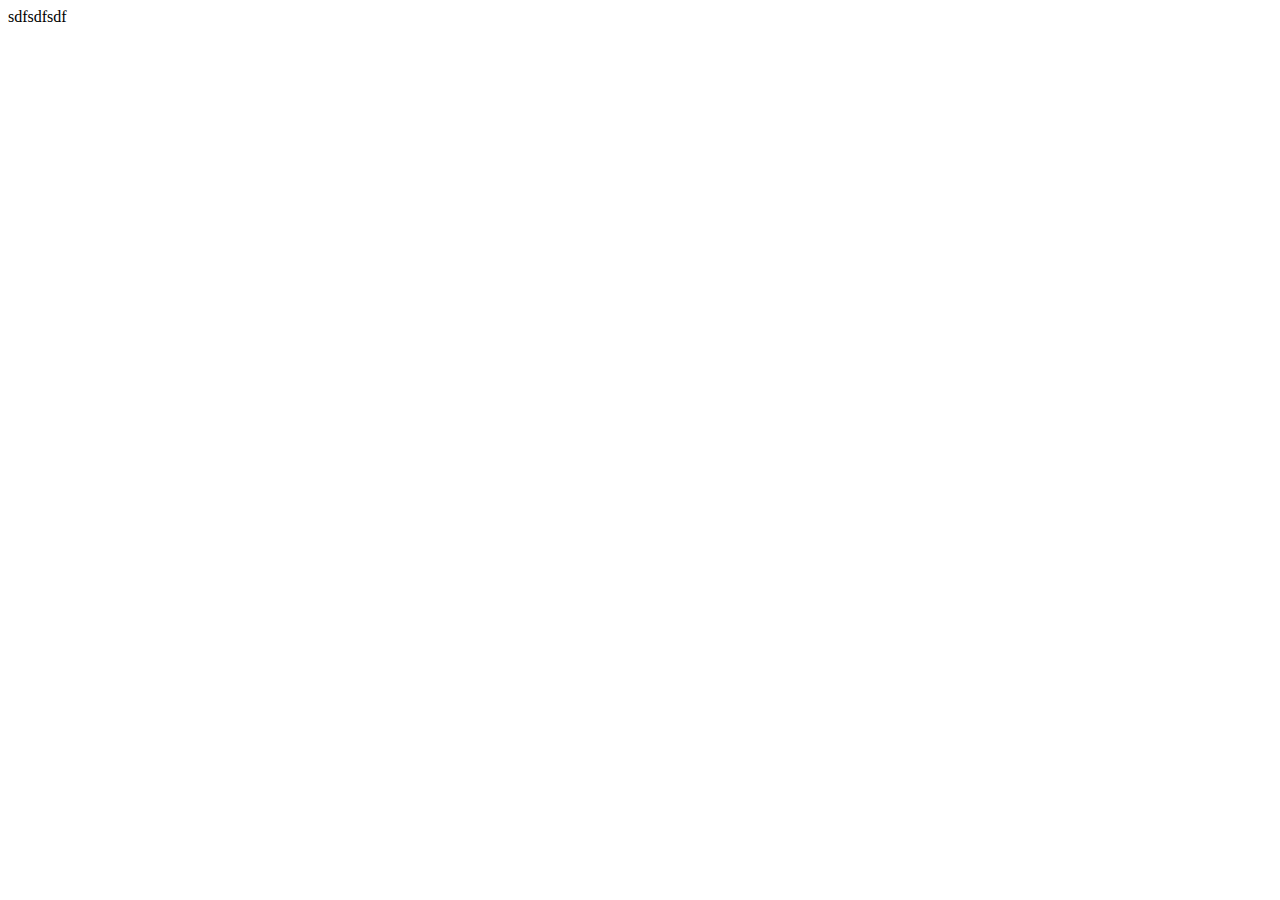
==== index.html @ 6ebde31c "Update index.html" ====
<!DOCTYPE html>
<html lang="en">
<head>
    <meta charset="UTF-8">
    <meta name="viewport" content="width=device-width, initial-scale=1.0">
    <meta http-equiv="X-UA-Compatible" content="ie=edge">
    <title>Document</title>
</head>
<body>
    sdfsdfsdf
</body>
</html>
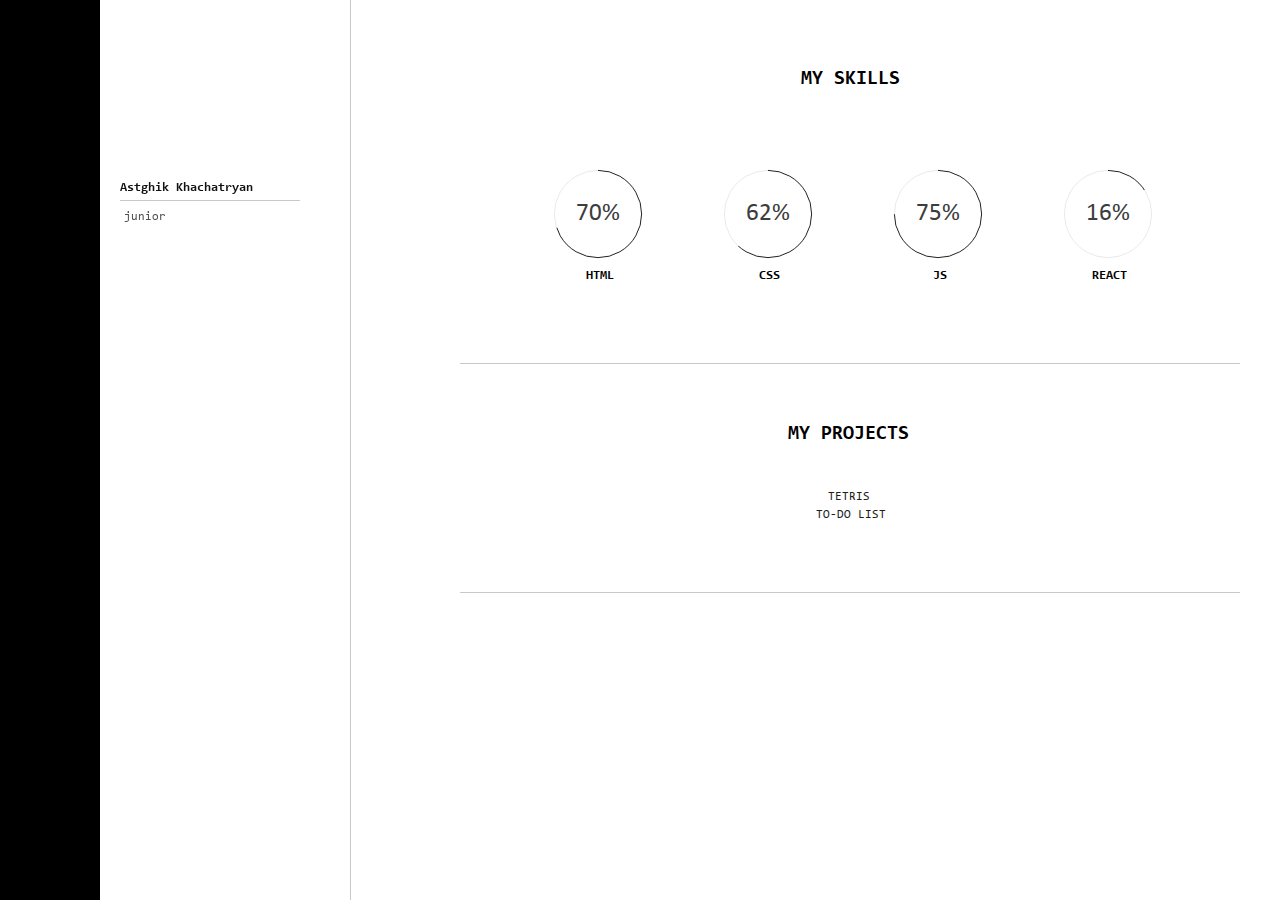
==== commit ed8edc53: "portfolio" ====
--- a/index.html
+++ b/index.html
@@ -1,12 +1,126 @@
 <!DOCTYPE html>
-<html lang="en">
-<head>
-    <meta charset="UTF-8">
-    <meta name="viewport" content="width=device-width, initial-scale=1.0">
-    <meta http-equiv="X-UA-Compatible" content="ie=edge">
-    <title>Document</title>
-</head>
-<body>
-    sdfsdfsdf
-</body>
+<html class="no-js">
+    <head>
+        <meta charset="utf-8">
+        <title>Astghik Khachatryan</title>
+        <link rel="stylesheet" href="style.css">
+        <link rel="icon" href="favicon.png" type="image/gif" sizes="16x16">
+        
+    </head>
+
+    <body>
+        <div class="sidebar">
+
+        </div>
+        <div class="sidebar2">
+            <div class="name">
+                Astghik Khachatryan
+            </div>
+            <div class="bio">junior</div>
+        </div>
+
+                           <!--              SKILLS                    -->
+        <div class="mySkills">
+            <div class="skillsTitle">MY SKILLS</div>
+            <div class="skills">
+                <div class="skill html" data-percent="70%">
+                    <svg viewBox="-10 -10 220 220">
+                    <g fill="none" stroke-width="2" transform="translate(100,100)">
+                    <path d="M 0,-100 A 100,100 0 0,1 86.6,-50" stroke="url(#cl1)"/>
+                    <path d="M 86.6,-50 A 100,100 0 0,1 86.6,50" stroke="url(#cl2)"/>
+                    <path d="M 86.6,50 A 100,100 0 0,1 0,100" stroke="url(#cl3)"/>
+                    <path d="M 0,100 A 100,100 0 0,1 -86.6,50" stroke="url(#cl4)"/>
+                    <path d="M -86.6,50 A 100,100 0 0,1 -86.6,-50" stroke="url(#cl5)"/>
+                    <path d="M -86.6,-50 A 100,100 0 0,1 0,-100" stroke="url(#cl6)"/>
+                    </g>
+                    </svg>
+                    <svg viewBox="-10 -10 220 220">
+                    <path d="M200,100 C200,44.771525 155.228475,0 100,0 C44.771525,0 0,44.771525 0,100 C0,155.228475 44.771525,200 100,200 C155.228475,200 200,155.228475 200,100 Z" stroke-dashoffset="440.11"></path>
+                    </svg>
+                    <div class="thtml">HTML</div>
+
+                </div>
+                <div class="skill css" data-percent="62%">
+                    <svg viewBox="-10 -10 220 220">
+                    <g fill="none" stroke-width="2" transform="translate(100,100)">
+                    <path d="M 0,-100 A 100,100 0 0,1 86.6,-50" stroke="url(#cl1)"/>
+                    <path d="M 86.6,-50 A 100,100 0 0,1 86.6,50" stroke="url(#cl2)"/>
+                    <path d="M 86.6,50 A 100,100 0 0,1 0,100" stroke="url(#cl3)"/>
+                    <path d="M 0,100 A 100,100 0 0,1 -86.6,50" stroke="url(#cl4)"/>
+                    <path d="M -86.6,50 A 100,100 0 0,1 -86.6,-50" stroke="url(#cl5)"/>
+                    <path d="M -86.6,-50 A 100,100 0 0,1 0,-100" stroke="url(#cl6)"/>
+                    </g>
+                    </svg>
+                    <svg viewBox="-10 -10 220 220">
+                    <path d="M200,100 C200,44.771525 155.228475,0 100,0 C44.771525,0 0,44.771525 0,100 C0,155.228475 44.771525,200 100,200 C155.228475,200 200,155.228475 200,100 Z" stroke-dashoffset="389.82"></path>
+                    </svg>
+                    <div class="tcss">CSS</div>
+                </div>
+                <div class="skill js" data-percent="75%">
+                    <svg viewBox="-10 -10 220 220">
+                    <g fill="none" stroke-width="2" transform="translate(100,100)">
+                    <path d="M 0,-100 A 100,100 0 0,1 86.6,-50" stroke="url(#cl1)"/>
+                    <path d="M 86.6,-50 A 100,100 0 0,1 86.6,50" stroke="url(#cl2)"/>
+                    <path d="M 86.6,50 A 100,100 0 0,1 0,100" stroke="url(#cl3)"/>
+                    <path d="M 0,100 A 100,100 0 0,1 -86.6,50" stroke="url(#cl4)"/>
+                    <path d="M -86.6,50 A 100,100 0 0,1 -86.6,-50" stroke="url(#cl5)"/>
+                    <path d="M -86.6,-50 A 100,100 0 0,1 0,-100" stroke="url(#cl6)"/>
+                    </g>
+                    </svg>
+                    <svg viewBox="-10 -10 220 220">
+                    <path d="M200,100 C200,44.771525 155.228475,0 100,0 C44.771525,0 0,44.771525 0,100 C0,155.228475 44.771525,200 100,200 C155.228475,200 200,155.228475 200,100 Z" stroke-dashoffset="471.55"></path>
+                    </svg>
+                    <div class="tjs">JS</div>
+                </div>
+                <div class="skill react" data-percent="16%">
+                    <svg viewBox="-10 -10 220 220">
+                    <g fill="none" stroke-width="2" transform="translate(100,100)">
+                    <path d="M 0,-100 A 100,100 0 0,1 86.6,-50" stroke="url(#cl1)"/>
+                    <path d="M 86.6,-50 A 100,100 0 0,1 86.6,50" stroke="url(#cl2)"/>
+                    <path d="M 86.6,50 A 100,100 0 0,1 0,100" stroke="url(#cl3)"/>
+                    <path d="M 0,100 A 100,100 0 0,1 -86.6,50" stroke="url(#cl4)"/>
+                    <path d="M -86.6,50 A 100,100 0 0,1 -86.6,-50" stroke="url(#cl5)"/>
+                    <path d="M -86.6,-50 A 100,100 0 0,1 0,-100" stroke="url(#cl6)"/>
+                    </g>
+                    </svg>
+                    <svg viewBox="-10 -10 220 220">
+                    <path d="M200,100 C200,44.771525 155.228475,0 100,0 C44.771525,0 0,44.771525 0,100 C0,155.228475 44.771525,200 100,200 C155.228475,200 200,155.228475 200,100 Z" stroke-dashoffset="100.6"></path>
+                    </svg>
+                    <div class="treact">REACT</div>
+                </div>
+
+                <svg width="0" height="0" class="grad">
+                    <defs>
+                    <linearGradient id="cl1" gradientUnits="objectBoundingBox" x1="0" y1="0" x2="1" y2="1">
+                        <stop offset="100%" stop-color="#000000"/>
+                    </linearGradient>
+                    <linearGradient id="cl2" gradientUnits="objectBoundingBox" x1="0" y1="0" x2="0" y2="1">
+                        <stop offset="100%" stop-color="#000000"/>
+                    </linearGradient>
+                    <linearGradient id="cl3" gradientUnits="objectBoundingBox" x1="1" y1="0" x2="0" y2="1">
+                        <stop offset="100%" stop-color="#000000"/>
+                    </linearGradient>
+                    <linearGradient id="cl4" gradientUnits="objectBoundingBox" x1="1" y1="1" x2="0" y2="0">
+                        <stop offset="100%" stop-color="#000000"/>
+                    </linearGradient>
+                    <linearGradient id="cl5" gradientUnits="objectBoundingBox" x1="0" y1="1" x2="0" y2="0">
+                        <stop offset="100%" stop-color="#000000"/>
+                    </linearGradient>
+                    <linearGradient id="cl6" gradientUnits="objectBoundingBox" x1="0" y1="1" x2="1" y2="0">
+                        <stop stop-color="#000000"/>
+                        <stop offset="100%" stop-color="#000000"/>
+                    </linearGradient>
+                    </defs>
+                    </svg>
+            </div>
+
+                         <!--              PROJECTS                -->
+        <div class="myProjects">
+            <div class="projectsTitle">MY PROJECTS</div>
+            <a target="_blank" class="tetris" href="https://astghiik.github.io/tetris/">TETRIS</a> <br />
+            <a target="_blank" class="todolist" href="https://astghiik.github.io/todolist-react/">TO-DO LIST</a>
+        </div>
+
+
+    </body>
 </html>--- a/style.css
+++ b/style.css
@@ -0,0 +1,192 @@
+@import url(https://fonts.googleapis.com/css?family=Lato:100,400);
+@-webkit-keyframes load {
+  0% {
+        stroke-dashoffset: 0; 
+    } 
+}
+@keyframes load {
+  0% {
+        stroke-dashoffset: 0;
+    }
+}
+
+@font-face {
+    font-family: consolab;
+    src: url(consolab.ttf);
+}
+
+@font-face {
+    font-family: calibri;
+    src: url(Calibri.ttf);
+}
+    
+@font-face {
+    font-family: consola;
+    src: url(consola.ttf);
+}
+
+.sidebar {
+    position: fixed;
+    top: 0;
+    left: 0;
+    width: 100px;
+    height: 100%;
+    background-color: #000;
+}
+
+.sidebar2 {
+    position: fixed;
+    top: 0;
+    padding-left: 20px;
+    left: 100px;
+    width: 230px;
+    height: 100%;
+    border-style: hidden solid hidden hidden;
+    border-right: 1px solid #c9c9c9
+}
+
+.name {
+    font-family: consolab;
+    font-size: 13px;
+    color: #111111;
+    position: fixed;
+    top: 180px;
+    width: 180px;
+    height: 20px;
+    border-style: hidden hidden solid hidden;
+    border-bottom: 1px solid #c9c9c9
+}
+
+.bio {
+    position: fixed;
+    font-family: consola;
+    font-size: 12px;
+    color: #505050;
+    top: 210px;
+    margin-left: 4px;
+}
+
+
+.mySkills {
+    position: absolute;
+    margin: 60px 0 0 0;
+    left: 460px;
+    width: 780px;
+    border-bottom: 1px solid #c9c9c9;
+}
+
+.skills {
+  position: relative;
+  display: inline-block;
+  text-align: center;
+}
+
+.skills > .skill {
+    display: inline-block;
+    position: relative;
+    color: #3d3d3d;
+    font-family: calibri;
+    margin-right: 70px;
+}
+
+.skills > .skill:before {
+    content: attr(data-name);
+    position: absolute;
+    width: 100%;
+    bottom: -2rem;
+    font-weight: 400; 
+}
+      
+.skills > .skill:after {
+    content: attr(data-percent);
+    position: absolute;
+    width: 100%;
+    top: 32px;
+    left: 0;
+    font-size: 25px;
+    text-align: center;
+}
+
+.skills svg:not(.grad) {
+    width: 6rem;
+    height: 6rem; 
+}
+
+.skills svg:nth-child(2) {
+    position: absolute;
+    left: 0;
+    top: 0;
+    -webkit-transform: rotate(-90deg);
+    transform: rotate(-90deg);
+}
+
+.skills svg:nth-child(2) path {
+    fill: none;
+    stroke-width: 25;
+    stroke-dasharray: 629;
+    stroke: #fff;
+    opacity: .9;
+    -webkit-animation: load 4s;
+    animation: load 4s;
+}
+
+
+.myProjects {
+    position: absolute;
+    padding-bottom: 70px;
+    width: 780px;
+    margin-bottom: 50px;
+    border-bottom: 1px solid #c9c9c9;
+}
+
+
+.skillsTitle {
+    margin: 0 0 75px 341px;
+    font-family: consolab;
+    font-size: 20px;
+}
+
+.projectsTitle {
+    margin: 60px 0 40px 328px;
+    font-family: consolab;
+    font-size: 20px;
+}
+
+.skills {
+    margin-left: 90px;
+    margin-bottom: 80px;
+}
+
+.thtml, .tcss, .tjs, .treact {
+    font-size: 13px;
+    font-family: consolab;
+    color: black;
+    margin-left: 3px;
+}
+
+.tetris, .todolist {
+    font-family: consola;
+    color: #1d1d1d;
+    text-decoration: none;
+    font-size: 12px;
+}
+
+.tetris {
+    margin: 0 0 10px 368px;
+}
+
+.todolist {
+    margin: 0 0 10px 356px;
+}
+
+.tetris:hover {
+    color: black;
+    font-family: consolab;
+}
+
+.todolist:hover {
+    color: black;
+    font-family: consolab;
+    text-decoration: line-through;
+}
+
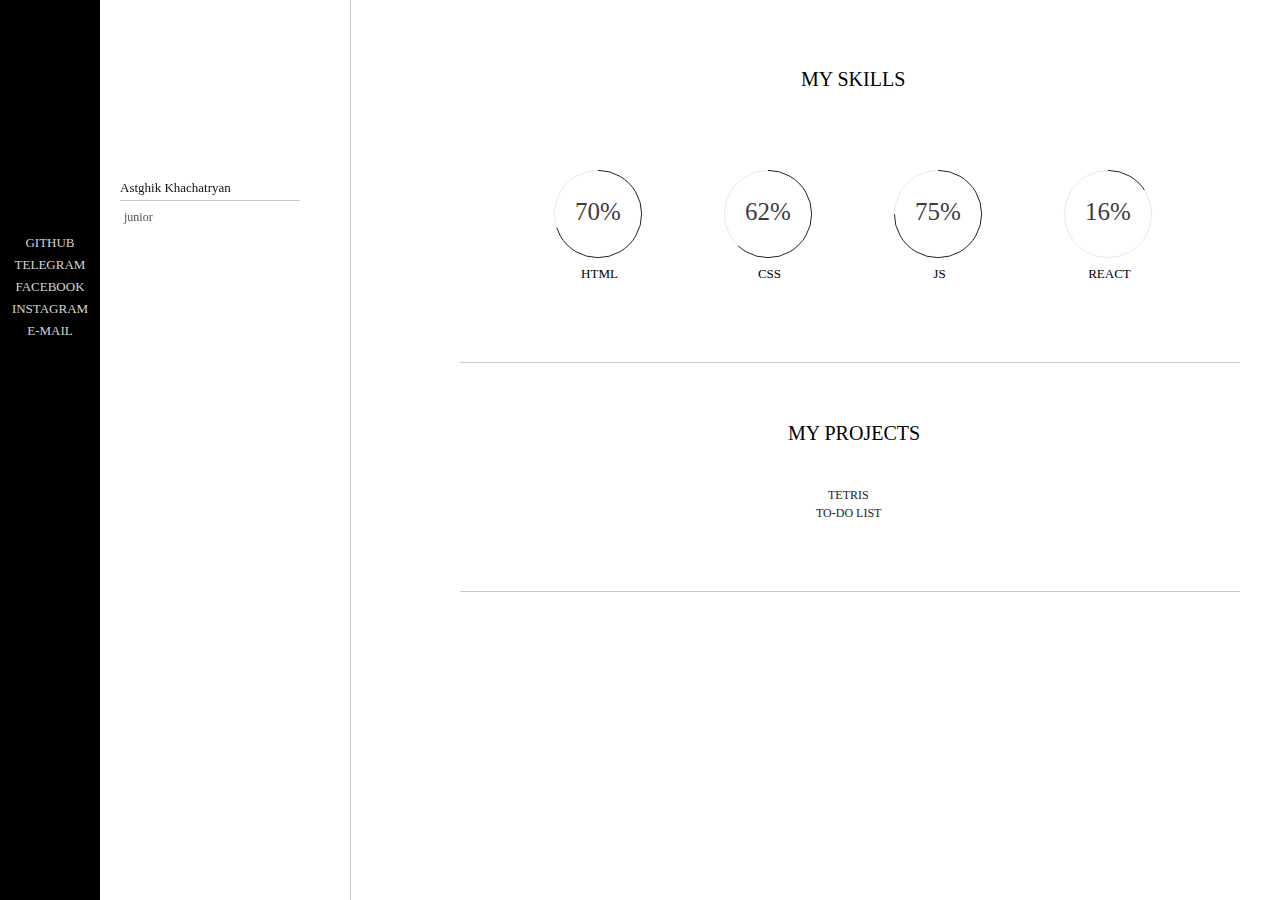
==== commit ff0e0b37: "links" ====
--- a/index.html
+++ b/index.html
@@ -1,16 +1,29 @@
 <!DOCTYPE html>
-<html class="no-js">
+<html>
     <head>
         <meta charset="utf-8">
         <title>Astghik Khachatryan</title>
         <link rel="stylesheet" href="style.css">
-        <link rel="icon" href="favicon.png" type="image/gif" sizes="16x16">
-        
+        <link rel="icon" href="favicon.png" type="image/gif">
     </head>
 
     <body>
         <div class="sidebar">
-
+            <a class="github" target="_blank" href="https://github.com/astghiik">
+                GITHUB
+            </a>
+            <a class="telegram" target="_blank" href="https://t.me/astghikhachatryan">
+                TELEGRAM
+            </a>
+            <a class="facebook" target="_blank" href="">
+                FACEBOOK
+            </a>
+            <a class="instagram" target="_blank" href="">
+                INSTAGRAM
+            </a>
+            <a class="mail" target="_blank" href="mailto:astghikhachatrian@gmail.com">
+                E-MAIL
+            </a>
         </div>
         <div class="sidebar2">
             <div class="name">
@@ -122,5 +135,7 @@
         </div>
 
 
+        <script src="script.js"></script>
+
     </body>
 </html>--- a/style.css
+++ b/style.css
@@ -12,26 +12,43 @@
 
 @font-face {
     font-family: consolab;
-    src: url(consolab.ttf);
+    src: url(fonts/consolab.ttf);
 }
 
 @font-face {
     font-family: calibri;
-    src: url(Calibri.ttf);
+    src: url(fonts/Calibri.ttf);
 }
     
 @font-face {
     font-family: consola;
-    src: url(consola.ttf);
+    src: url(fonts/consola.ttf);
 }
 
 .sidebar {
-    position: fixed;
+    display: flex;
+    flex-direction: column;
+    align-items: center;
+    position: fixed;
+    padding: 232px 0 0 0;
     top: 0;
     left: 0;
     width: 100px;
     height: 100%;
     background-color: #000;
+}
+
+.github, .telegram, .facebook, .instagram, .mail {
+    font-family: calibri;
+    font-size: 13px;
+    color: #d4d4d4;
+    text-decoration: none;
+    padding: 3px 6px 3px 6px;
+}
+
+.github:hover, .telegram:hover, .facebook:hover, .instagram:hover, .mail:hover {
+    color: #000000;
+    background-color: #f5f5f5;
 }
 
 .sidebar2 {
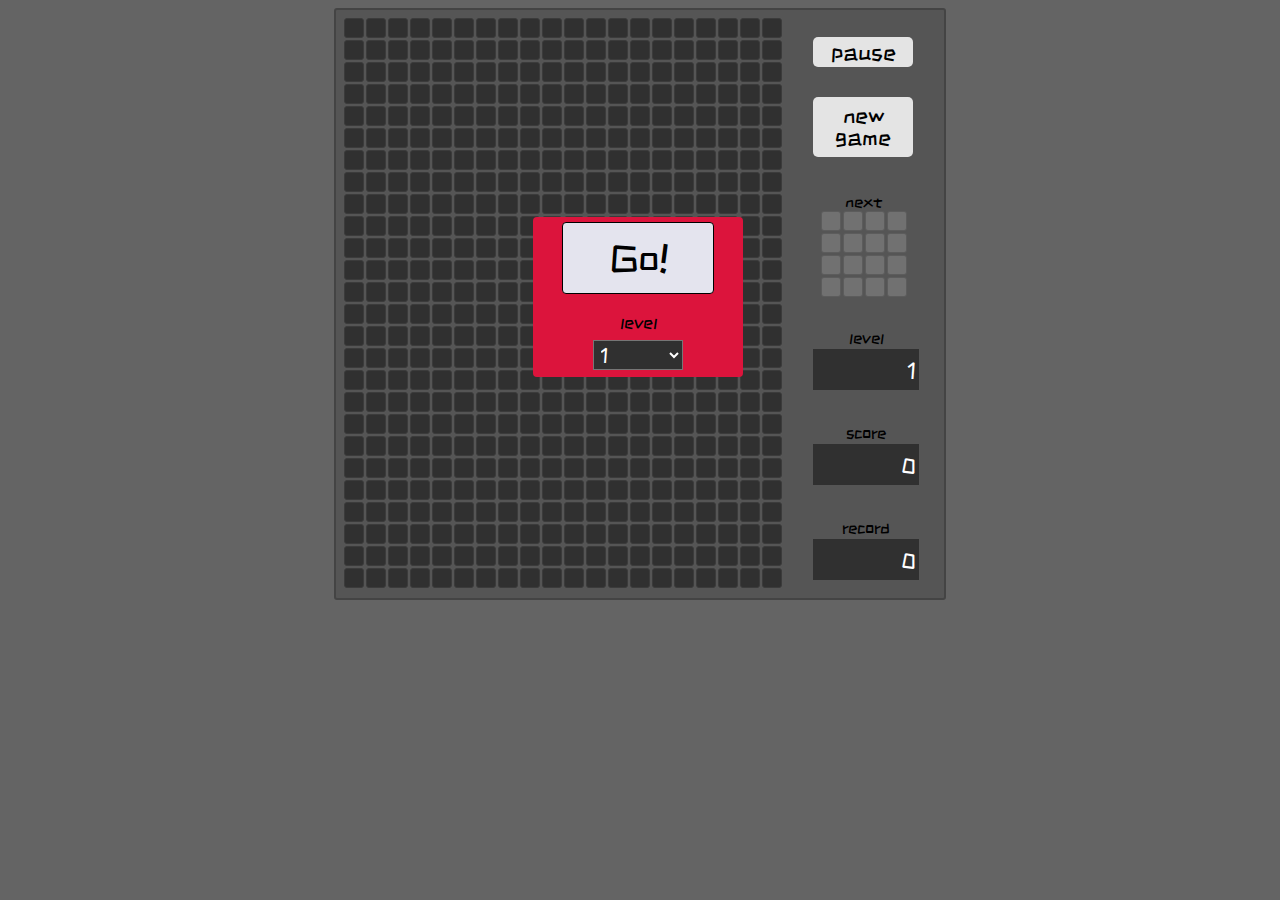
==== commit cf8649fe: "+" ====
--- a/index.html
+++ b/index.html
@@ -1,141 +1,51 @@
 <!DOCTYPE html>
 <html>
-    <head>
-        <meta charset="utf-8">
-        <title>Astghik Khachatryan</title>
-        <link rel="stylesheet" href="style.css">
-        <link rel="icon" href="favicon.png" type="image/gif">
-    </head>
-
-    <body>
-        <div class="sidebar">
-            <a class="github" target="_blank" href="https://github.com/astghiik">
-                GITHUB
-            </a>
-            <a class="telegram" target="_blank" href="https://t.me/astghikhachatryan">
-                TELEGRAM
-            </a>
-            <a class="facebook" target="_blank" href="">
-                FACEBOOK
-            </a>
-            <a class="instagram" target="_blank" href="">
-                INSTAGRAM
-            </a>
-            <a class="mail" target="_blank" href="mailto:astghikhachatrian@gmail.com">
-                E-MAIL
-            </a>
+<head>
+<title>Tetris</title>
+<link rel="icon" href="icon.png">
+<link href="https://fonts.googleapis.com/css?family=ZCOOL+KuaiLe" rel="stylesheet">
+<link rel="stylesheet" href="tetris.css">
+</head>
+<body>
+    <div id="frame">
+        <div id="goDiv">
+            <div id="go">Go!</div>
+            <br>
+            <div id="chooseLevel">
+                    level
+                    <select id="levSel">
+                        <option value="1000">1</option>
+                        <option value="800">2</option>
+                        <option value="600">3</option>
+                        <option value="400">4</option>
+                        <option value="300">5</option>
+                        <option value="200">6</option>
+                    </select>
+            </div>
         </div>
-        <div class="sidebar2">
-            <div class="name">
-                Astghik Khachatryan
+        <div id="gameOver">
+                game over!<br>
+                <div id="newGame2">new game</div>
             </div>
-            <div class="bio">junior</div>
+        <div id="mainContainer"></div>
+        <div id="tools">
+            <button id="pause">pause</button> <br>
+            <button id="newGame" onclick="startNewGame()">new game</button>
+            <div id="nextContainer">next<br></div>
+            <div id="levDiv">
+                level<br>
+                <div id="level">1</div>
+            </div>
+            <div id="pointsDiv">
+                score<br>
+                <div id="points">0</div>
+            </div>
+            <div id="bestDiv">
+                record<br>
+                <div id="best">0</div>
+            </div>
         </div>
-
-                           <!--              SKILLS                    -->
-        <div class="mySkills">
-            <div class="skillsTitle">MY SKILLS</div>
-            <div class="skills">
-                <div class="skill html" data-percent="70%">
-                    <svg viewBox="-10 -10 220 220">
-                    <g fill="none" stroke-width="2" transform="translate(100,100)">
-                    <path d="M 0,-100 A 100,100 0 0,1 86.6,-50" stroke="url(#cl1)"/>
-                    <path d="M 86.6,-50 A 100,100 0 0,1 86.6,50" stroke="url(#cl2)"/>
-                    <path d="M 86.6,50 A 100,100 0 0,1 0,100" stroke="url(#cl3)"/>
-                    <path d="M 0,100 A 100,100 0 0,1 -86.6,50" stroke="url(#cl4)"/>
-                    <path d="M -86.6,50 A 100,100 0 0,1 -86.6,-50" stroke="url(#cl5)"/>
-                    <path d="M -86.6,-50 A 100,100 0 0,1 0,-100" stroke="url(#cl6)"/>
-                    </g>
-                    </svg>
-                    <svg viewBox="-10 -10 220 220">
-                    <path d="M200,100 C200,44.771525 155.228475,0 100,0 C44.771525,0 0,44.771525 0,100 C0,155.228475 44.771525,200 100,200 C155.228475,200 200,155.228475 200,100 Z" stroke-dashoffset="440.11"></path>
-                    </svg>
-                    <div class="thtml">HTML</div>
-
-                </div>
-                <div class="skill css" data-percent="62%">
-                    <svg viewBox="-10 -10 220 220">
-                    <g fill="none" stroke-width="2" transform="translate(100,100)">
-                    <path d="M 0,-100 A 100,100 0 0,1 86.6,-50" stroke="url(#cl1)"/>
-                    <path d="M 86.6,-50 A 100,100 0 0,1 86.6,50" stroke="url(#cl2)"/>
-                    <path d="M 86.6,50 A 100,100 0 0,1 0,100" stroke="url(#cl3)"/>
-                    <path d="M 0,100 A 100,100 0 0,1 -86.6,50" stroke="url(#cl4)"/>
-                    <path d="M -86.6,50 A 100,100 0 0,1 -86.6,-50" stroke="url(#cl5)"/>
-                    <path d="M -86.6,-50 A 100,100 0 0,1 0,-100" stroke="url(#cl6)"/>
-                    </g>
-                    </svg>
-                    <svg viewBox="-10 -10 220 220">
-                    <path d="M200,100 C200,44.771525 155.228475,0 100,0 C44.771525,0 0,44.771525 0,100 C0,155.228475 44.771525,200 100,200 C155.228475,200 200,155.228475 200,100 Z" stroke-dashoffset="389.82"></path>
-                    </svg>
-                    <div class="tcss">CSS</div>
-                </div>
-                <div class="skill js" data-percent="75%">
-                    <svg viewBox="-10 -10 220 220">
-                    <g fill="none" stroke-width="2" transform="translate(100,100)">
-                    <path d="M 0,-100 A 100,100 0 0,1 86.6,-50" stroke="url(#cl1)"/>
-                    <path d="M 86.6,-50 A 100,100 0 0,1 86.6,50" stroke="url(#cl2)"/>
-                    <path d="M 86.6,50 A 100,100 0 0,1 0,100" stroke="url(#cl3)"/>
-                    <path d="M 0,100 A 100,100 0 0,1 -86.6,50" stroke="url(#cl4)"/>
-                    <path d="M -86.6,50 A 100,100 0 0,1 -86.6,-50" stroke="url(#cl5)"/>
-                    <path d="M -86.6,-50 A 100,100 0 0,1 0,-100" stroke="url(#cl6)"/>
-                    </g>
-                    </svg>
-                    <svg viewBox="-10 -10 220 220">
-                    <path d="M200,100 C200,44.771525 155.228475,0 100,0 C44.771525,0 0,44.771525 0,100 C0,155.228475 44.771525,200 100,200 C155.228475,200 200,155.228475 200,100 Z" stroke-dashoffset="471.55"></path>
-                    </svg>
-                    <div class="tjs">JS</div>
-                </div>
-                <div class="skill react" data-percent="16%">
-                    <svg viewBox="-10 -10 220 220">
-                    <g fill="none" stroke-width="2" transform="translate(100,100)">
-                    <path d="M 0,-100 A 100,100 0 0,1 86.6,-50" stroke="url(#cl1)"/>
-                    <path d="M 86.6,-50 A 100,100 0 0,1 86.6,50" stroke="url(#cl2)"/>
-                    <path d="M 86.6,50 A 100,100 0 0,1 0,100" stroke="url(#cl3)"/>
-                    <path d="M 0,100 A 100,100 0 0,1 -86.6,50" stroke="url(#cl4)"/>
-                    <path d="M -86.6,50 A 100,100 0 0,1 -86.6,-50" stroke="url(#cl5)"/>
-                    <path d="M -86.6,-50 A 100,100 0 0,1 0,-100" stroke="url(#cl6)"/>
-                    </g>
-                    </svg>
-                    <svg viewBox="-10 -10 220 220">
-                    <path d="M200,100 C200,44.771525 155.228475,0 100,0 C44.771525,0 0,44.771525 0,100 C0,155.228475 44.771525,200 100,200 C155.228475,200 200,155.228475 200,100 Z" stroke-dashoffset="100.6"></path>
-                    </svg>
-                    <div class="treact">REACT</div>
-                </div>
-
-                <svg width="0" height="0" class="grad">
-                    <defs>
-                    <linearGradient id="cl1" gradientUnits="objectBoundingBox" x1="0" y1="0" x2="1" y2="1">
-                        <stop offset="100%" stop-color="#000000"/>
-                    </linearGradient>
-                    <linearGradient id="cl2" gradientUnits="objectBoundingBox" x1="0" y1="0" x2="0" y2="1">
-                        <stop offset="100%" stop-color="#000000"/>
-                    </linearGradient>
-                    <linearGradient id="cl3" gradientUnits="objectBoundingBox" x1="1" y1="0" x2="0" y2="1">
-                        <stop offset="100%" stop-color="#000000"/>
-                    </linearGradient>
-                    <linearGradient id="cl4" gradientUnits="objectBoundingBox" x1="1" y1="1" x2="0" y2="0">
-                        <stop offset="100%" stop-color="#000000"/>
-                    </linearGradient>
-                    <linearGradient id="cl5" gradientUnits="objectBoundingBox" x1="0" y1="1" x2="0" y2="0">
-                        <stop offset="100%" stop-color="#000000"/>
-                    </linearGradient>
-                    <linearGradient id="cl6" gradientUnits="objectBoundingBox" x1="0" y1="1" x2="1" y2="0">
-                        <stop stop-color="#000000"/>
-                        <stop offset="100%" stop-color="#000000"/>
-                    </linearGradient>
-                    </defs>
-                    </svg>
-            </div>
-
-                         <!--              PROJECTS                -->
-        <div class="myProjects">
-            <div class="projectsTitle">MY PROJECTS</div>
-            <a target="_blank" class="tetris" href="https://astghiik.github.io/tetris/">TETRIS</a> <br />
-            <a target="_blank" class="todolist" href="https://astghiik.github.io/todolist-react/">TO-DO LIST</a>
-        </div>
-
-
-        <script src="script.js"></script>
-
-    </body>
+    </div>
+<script src="tetris.js"></script>
+</body>
 </html>--- a/tetris.css
+++ b/tetris.css
@@ -0,0 +1,249 @@
+:root {
+    --main-font: 'ZCOOL KuaiLe', cursive;
+}
+
+body {
+    background-color: #646464
+}
+
+#goDiv {
+    margin: 200px 0 0 190px;
+    width: 210px;
+    height: 160px;
+    line-height: 70px;
+    border-radius: 4px;
+    background-color: #dc143c;
+    text-align: center;
+    font-size: 20px;
+    font-family: var(--main-font);
+    position: absolute;
+}
+
+#go {
+    margin: 5px 0 0 29px;
+    width: 150px;
+    height: 70px;
+    line-height: 70px;
+    border: 1px solid black;
+    border-radius: 4px;
+    background-color: #e4e4ee;
+    text-align: center;
+    font-size: 37px;
+    font-family: var(--main-font);
+    position: absolute;
+    cursor: pointer;
+}
+
+#go:hover {
+    font-size: 43px;
+    font-weight: bold;
+}
+
+#gameOver {
+    margin: 200px 0 0 190px;
+    width: 210px;
+    height: 160px;
+    line-height: 70px;
+    border-radius: 4px;
+    background-color: #dc143c;
+    text-align: center;
+    font-size: 32px;
+    font-family: var(--main-font);
+    position: absolute;
+    display: none;
+}
+
+#newGame2 {
+    margin: 5px 0 0 39px;
+    width: 130px;
+    height: 60px;
+    line-height: 59px;
+    border: 1px solid black;
+    border-radius: 4px;
+    background-color: #e4e4ee;
+    text-align: center;
+    font-size: 21px;
+    font-family: var(--main-font);
+    position: absolute;
+    cursor: pointer;
+}
+
+#newGame2:hover {
+    font-size: 24px;
+    font-weight: bold;
+}
+
+.squareItem {
+    margin: 1px;
+    border-radius: 3px;
+    width: 20px;
+    height: 20px;
+    box-sizing: border-box;
+    background-color: #303030;
+    float: left;
+    border: 1px solid #3b3b3b;
+}
+
+.squareItemNext {
+    margin: 1px;
+    border-radius: 3px;
+    width: 20px;
+    height: 20px;
+    box-sizing: border-box;
+    background-color: #9999996b;
+    float: right;
+    border: 1px solid #0000002f;
+}
+
+#pause {
+    width: 100px;
+    height: 30px;
+    border: none;
+    cursor: pointer;
+    background-color: #e4e4e4;
+    border-radius: 5px;
+    margin-bottom: 30px;
+    font-size: 22px;
+    font-family: var(--main-font);
+    line-height: 30px;
+}
+
+#pause:hover {
+    font-size: 25px;
+    font-weight: bold;
+}
+
+#newGame {
+    width: 100px;
+    height: 60px;
+    border: none;
+    cursor: pointer;
+    background-color: #e4e4e4;
+    border-radius: 5px;
+    display: block;
+    font-size: 22px;
+    font-family: var(--main-font);
+}
+
+#newGame:hover {
+    font-size: 25px;
+    font-weight: bold;
+}
+
+#frame {
+    border-radius: 3px;
+    margin: auto;
+    width: 594px;
+    height: 574px;
+    padding: 7px;
+    border: 2px solid #444444;
+    background-color: #555555
+}
+
+#tools {
+    position: absolute;
+    margin-left: 450px;
+    padding: 20px;
+}
+
+#nextContainer {
+    width: 88px;
+    margin: 37px 0 0 7px;
+    font-family: var(--main-font);
+    text-align: center;
+}
+
+#mainContainer {
+    width: 440px ;
+    background-color: black
+}
+
+.currentBlock {
+    background-color: #dc143c;
+}
+
+.fixed {
+    background-color: #38849b;
+}
+
+
+#levSel {
+    width: 90px;
+    height: 30px;
+    background-color: #303030;
+    color: white;
+    font-family: var(--main-font);
+    font-size: 20px;
+    padding: 3px;
+    margin-left: 60px;
+    display: block;
+}
+
+#chooseLevel {
+    margin-top: 18px;
+    text-align: center;
+    font-size: 17px;
+    font-family: var(--main-font);
+    line-height: 35px;
+}
+
+#levDiv {
+    margin-top: 120px;
+    text-align: center;
+    font-family: var(--main-font);
+}
+
+#level {
+    margin-top: 3px;
+    width: 100px;
+    height: 35px;
+    background-color: #303030;
+    color: white;
+    text-align: right;
+    font-family: var(--main-font);
+    font-size: 22px;
+    padding: 3px;
+    line-height: 38px;
+}
+
+#pointsDiv {
+    margin-top: 35px;
+    text-align: center;
+    font-family: var(--main-font);
+}
+
+#points {
+    margin-top: 3px;
+    width: 100px;
+    height: 35px;
+    background-color: #303030;
+    color: white;
+    text-align: right;
+    font-family: var(--main-font);
+    font-size: 22px;
+    padding: 3px;
+    line-height: 38px;
+}
+
+#bestDiv {
+    margin-top: 35px;
+    text-align: center;
+    font-family: var(--main-font);
+}
+
+#best {
+    margin-top: 3px;
+    width: 100px;
+    height: 35px;
+    background-color: #303030;
+    color: white;
+    text-align: right;
+    font-family: var(--main-font);
+    font-size: 22px;
+    padding: 3px;
+    line-height: 38px;
+}
+
+.shadow {
+    background-color: #9e9e9e7a
+}